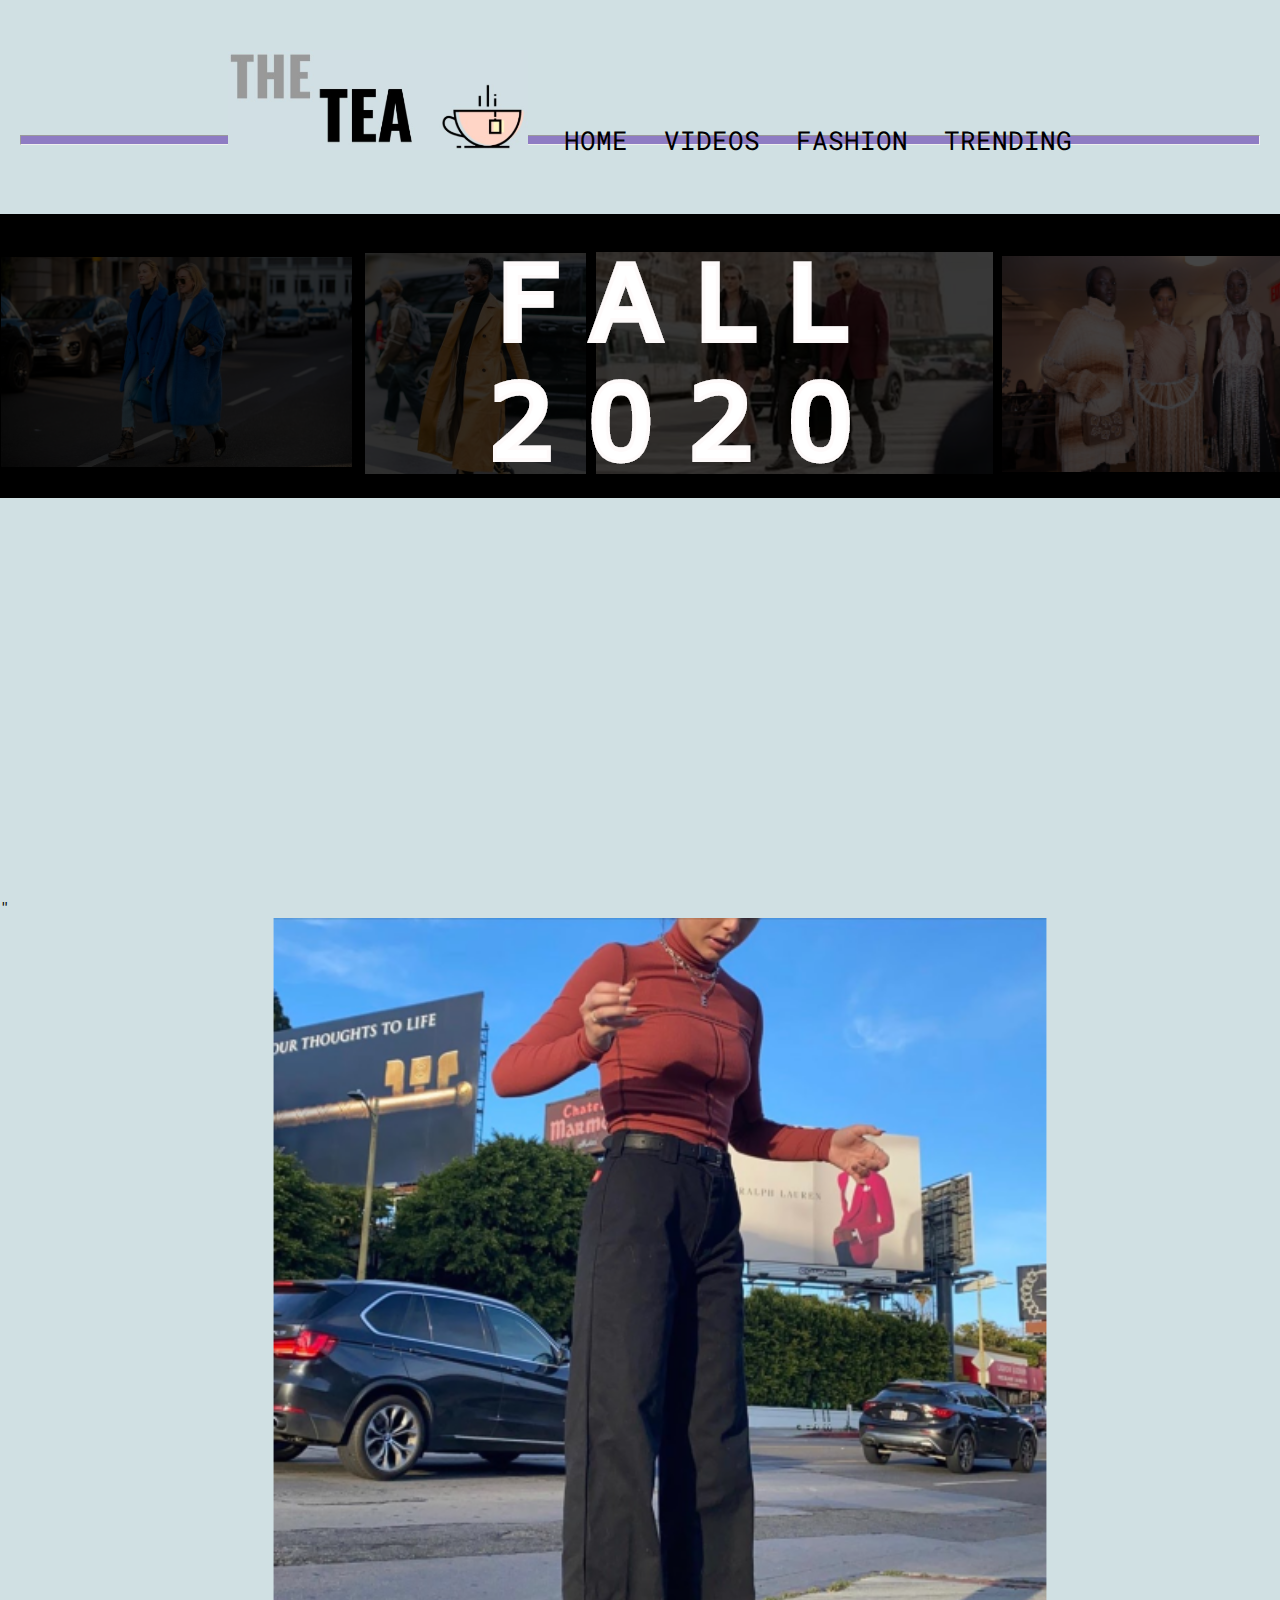
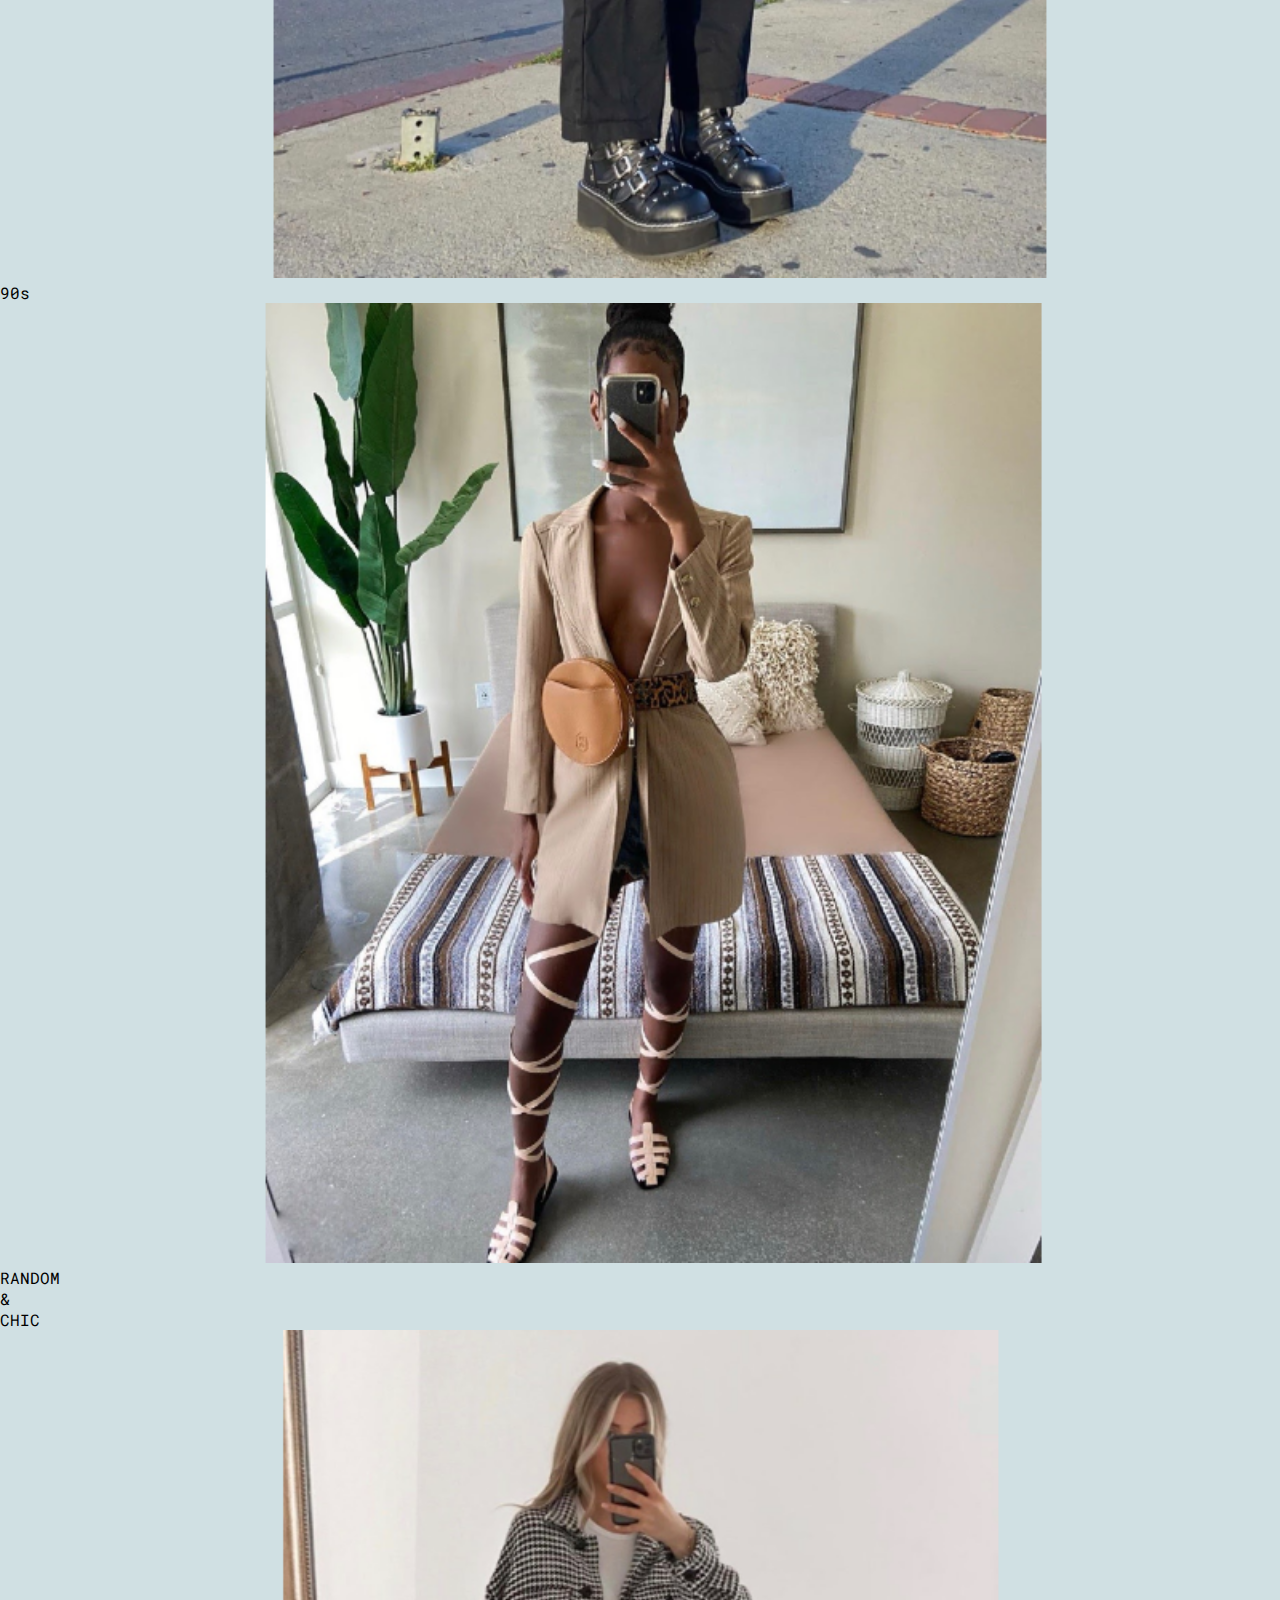
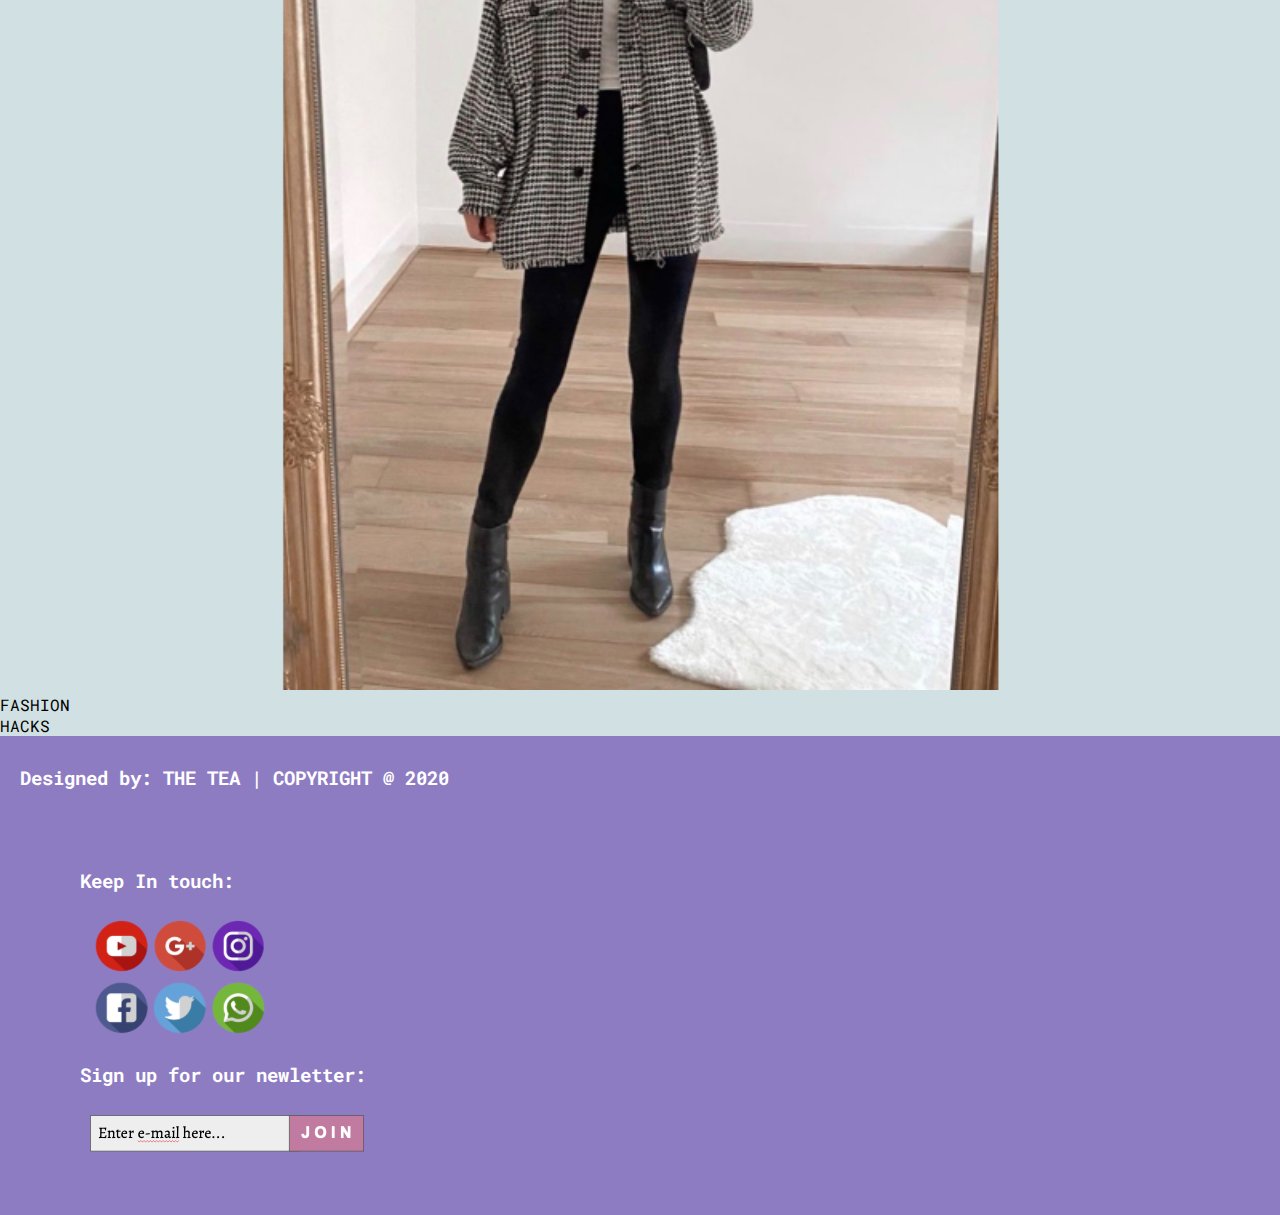
==== fashion.html @ 0cfa945a "Update fashion.html" ====
<!DOCTYPE html>
<html>
<head>
    <link href="style.css" rel="stylesheet" type="text/css" />
	<link href="stylefashion.css" rel="stylesheet" type="text/css" />
    <link href='https://fonts.googleapis.com/css?family=Roboto Mono' rel='stylesheet'>
	<title>THE TEA</title>
</head>
<body>
    <header>
      <nav>
        <ul>
            <li class="logo"><a href="index.html"></a></li>
            <li><a href="index.html">Home</a></li>
            <li><a href="videos.html">Videos</a></li>
            <li><a href="fashion.html">Fashion</a></li>
            <li><a href="trending.html">Trending</a></li>
        </ul>
      </nav>
    </header>
    <section>
      <hr class="topLine">
    </section>
    <img id="fashionbanner" src ="Fall 2020 Fashion Banner.png"  />
	
	
	
<div class "row>"
	<div class= "column">
		<div class="container">
			<img src="Emma Chamberlin 90s .png" alt="90s Fit" style="width:100%;">
			<div class="centered"> 90s</div>
		</div>
	</div>
		
	<div class= "column">
		<div class="container">
			<img src="Random Chic.png" alt="Random & Chic" style="width:100%;">
			<div class="centered2"> RANDOM <br> & <br> CHIC </div>
		</div>
	</div>
		
	<div class= "column">
		<div class="container">
			<img src="Fashion Hacks.png" alt="Fashion Hacks" style="width:100%;">
			<div class="centered3"> FASHION <br> HACKS </div>
		</div>
	</div>



  <!--</div>
  <div class="column">
    <img src="Random Chic.png"  style="width:100%">
  </div>
  <div class="column">
    <img src="Fashion Hacks.png"  style="width:100%">
  </div>
</div>
-->
	
	
	<!--
	<div class="styleinspo">
		<div class="pic">
		<img id="90sinspo" src ="Emma Chamberlin 90s .png" />
		<p class="90stext"> 90s </p>
    </div>
   <div class="pic">
		<img id="randomsinspo" src ="Random Chic.png" />
		<p class="randomtext"> RANDOM & CHIC </p>
   </div>
   <div class="pic">
		<img id="hackinspo" src ="Fashion Hacks.png" />
		<p class ="hacktext"> Fashion Hacks </p>
   </div>
</div>
	-->
	
    <footer>
        <h3>Designed by: THE TEA | COPYRIGHT @ 2020</h3>
        <br>
        <section class="features">
            <figure>
              <div class="left">
              <h3>Keep In touch:</h3>
              <img src="images/socialmediaicons.png" alt="social media links">
            </div>
              <div class="center">
              <h3>Sign up for our newletter:</h3>
              <img src="images/email.png" alt="email link">
              </div>
            </figure>
        </section>

    </footer>
</body>
</html>
---- style.css ----
body{
    background-color: #d0e0e3ff;
    margin: 0;
    padding: 0;
    font-family: "Roboto Mono", Arial, Helvetica, sans-serif;
}

nav{
    background-color: #d0e0e3ff;
    margin:0;
}

header{
    /*padding: 20px;*/
    padding-bottom: 1.2em;
    height: 100px;
    font-size: 26px;
    background-color: #d0e0e3ff;
    text-align: center;
    margin: 0;
    font-family: "Roboto Mono";
}

header a{
    color: black;
    text-decoration: none;
    text-transform: uppercase;
    margin-top: 30px;
}

a:hover{
    font-weight: bold;
}

header .logo a{
    background-image: url("images/icon.jpg");
    background-size: 300px;
    width: 300px;
    height: 100px;
    display: inline-block;
}

ul{
    margin: 0;
    padding: 0;
    list-style-type: none;
}

li{
    display: inline-block;
    margin: 20px; 
    margin-right: auto;
}

section{
    padding: 20px;
    margin:0;
}

#article{
	font-family: Alegreya;
	align: center-left;
}

#articletitle{
	font-family: Alegreya;
}

articlepic{
	margin-left: 300px;
}

footer{
    background-color: #8e7cc3ff;
    padding: 10px 20px;
    color: white;
    font-size: 16px;
    clear: both;
}

.features figures{
    margin:auto;
    width: 100px;
    background-color: pink;
    flex-direction: row;
    text-align: center;
}

.feature figures img{
    width: 200px;
    border-radius: 10px;
}

hr.topLine{
    width: 100%;
    margin-top: 15px;
    height: 10px;
    background-color: #8e7cc3ff;
    padding-left: 19px;
    margin-right: 0;
}

feature div.left{
    float: left;
}
feature div.center{
    text-align: right;
    
}

footer h1, h2, h3{
    font-family: "Roboto Mono"
}
---- stylefashion.css ----
*{
	box-sizing: border-box;
}

.pic{
	float: left;
	width: 33.33%;
	padding: 50px;
}


.stylesinspo:: after{
	content: "";
	clear: both;
	display: table;
}
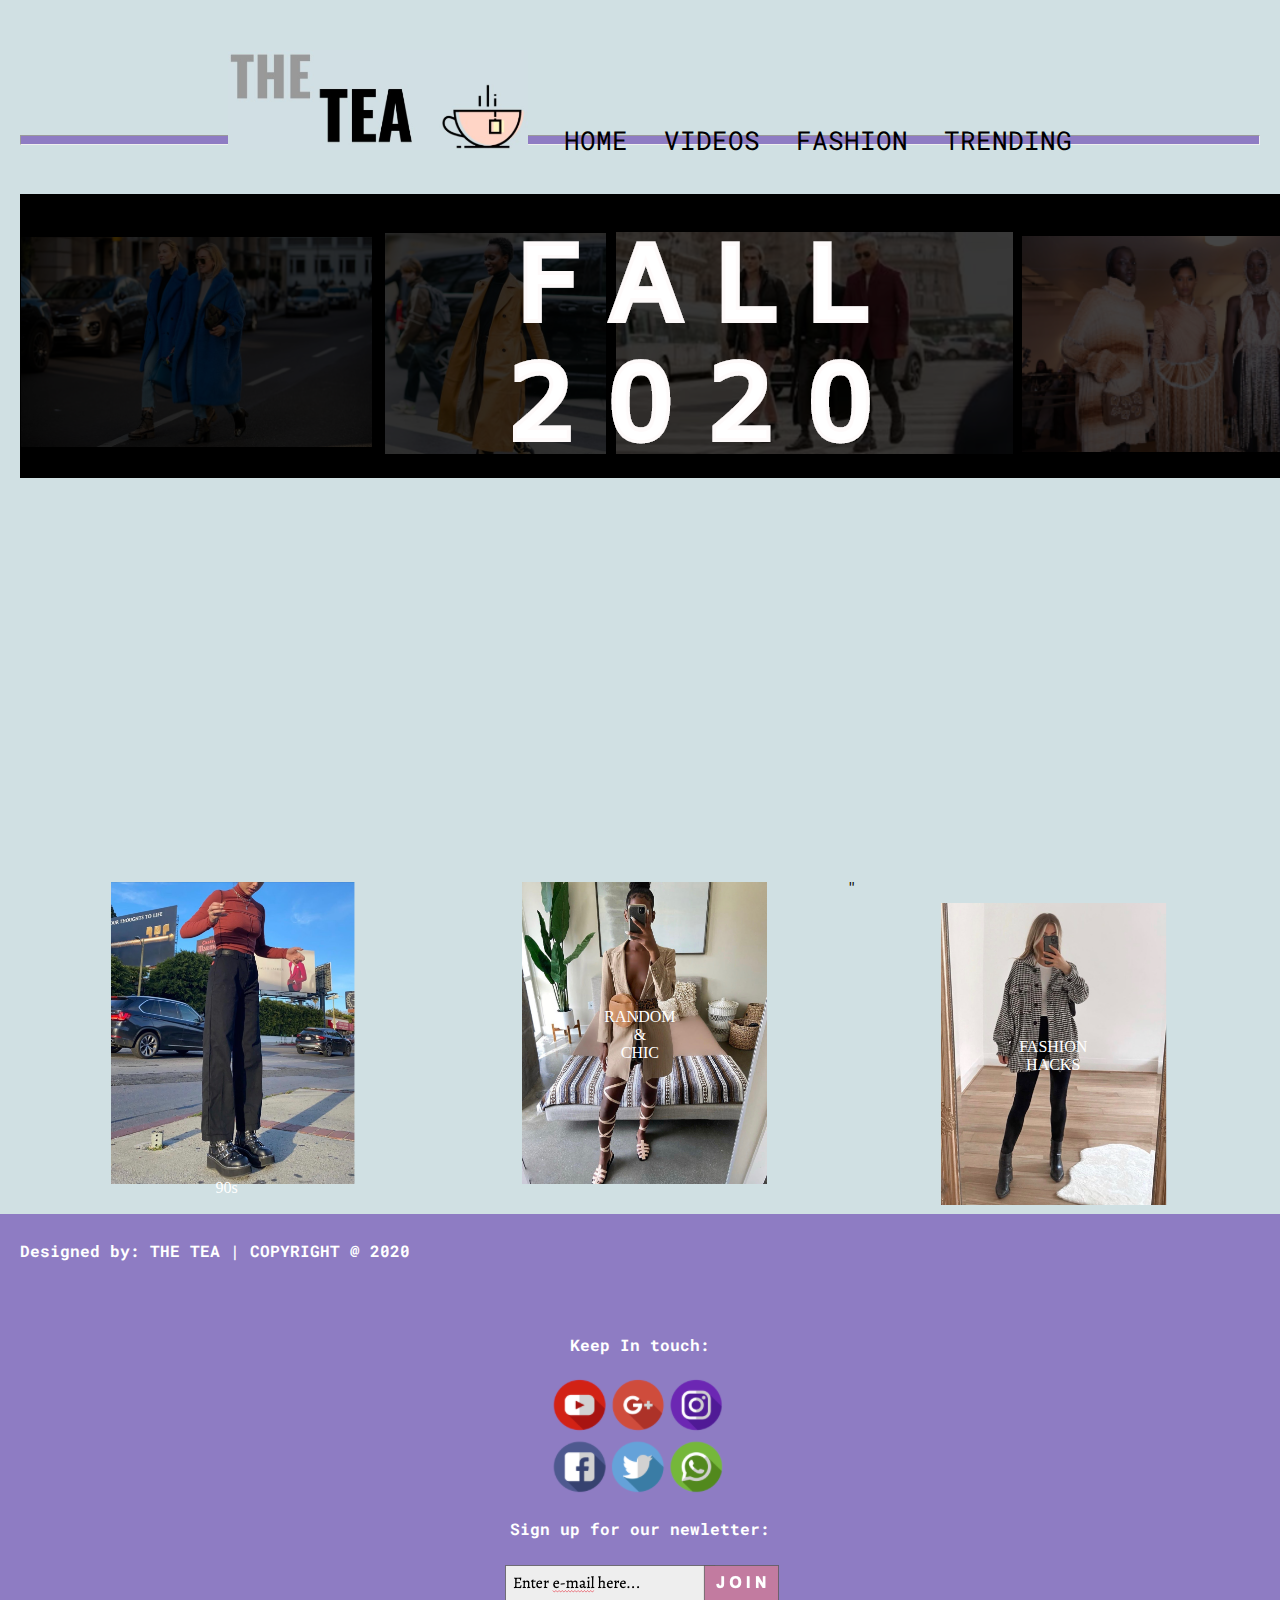
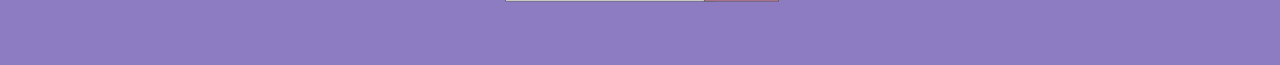
==== commit 90694140: "Update fashion.html" ====
--- a/fashion.html
+++ b/fashion.html
@@ -3,10 +3,11 @@
 <head>
     <link href="style.css" rel="stylesheet" type="text/css" />
 	<link href="stylefashion.css" rel="stylesheet" type="text/css" />
+	<link href="styletrend.css" rel="stylesheet" type="text/css" />
     <link href='https://fonts.googleapis.com/css?family=Roboto Mono' rel='stylesheet'>
 	<title>THE TEA</title>
 </head>
-<body>
+<body id="fmain">
     <header>
       <nav>
         <ul>
@@ -20,7 +21,7 @@
     </header>
     <section>
       <hr class="topLine">
-    </section>
+  
     <img id="fashionbanner" src ="Fall 2020 Fashion Banner.png"  />
 	
 	
@@ -28,24 +29,27 @@
 <div class "row>"
 	<div class= "column">
 		<div class="container">
-			<img src="Emma Chamberlin 90s .png" alt="90s Fit" style="width:100%;">
-			<div class="centered"> 90s</div>
+			<a href="https://instagram.com/emmachamberlain?igshid=1iav1efioqxyp"><img src="Emma Chamberlin 90s .png" alt="90s" style="width:100%;" > </a>
+			<div class="centered"> 90s </div>
 		</div>
 	</div>
 		
 	<div class= "column">
 		<div class="container">
-			<img src="Random Chic.png" alt="Random & Chic" style="width:100%;">
-			<div class="centered2"> RANDOM <br> & <br> CHIC </div>
+			<a href="https://instagram.com/randomandchic?igshid=14ggutu74brxg"><img src="Random Chic.png" alt="RANDOM & CHIC" style="width:100%;" > </a>
+			<div class="centered2"> RANDOM <br> & <br> CHIC </a> </div> 
 		</div>
 	</div>
-		
-	<div class= "column">
+	
+		<div class= "column">
 		<div class="container">
-			<img src="Fashion Hacks.png" alt="Fashion Hacks" style="width:100%;">
-			<div class="centered3"> FASHION <br> HACKS </div>
+			<a href="https://instagram.com/fashioninflux?igshid=1st0q31nsntip""><img src="Fashion Hacks.png" alt="FASHION HACKS" style="width:100%;" > </a>
+			<div class="centered3"> FASHION <br> HACKS </a> </div> 
 		</div>
 	</div>
+	
+		
+
 
 
 
@@ -76,7 +80,7 @@
    </div>
 </div>
 	-->
-	
+	</section>
     <footer>
         <h3>Designed by: THE TEA | COPYRIGHT @ 2020</h3>
         <br>
--- a/stylefashion.css
+++ b/stylefashion.css
@@ -1,8 +1,74 @@
+.container {
+  position: relative;
+  text-align: center;
+  font-family: Impact;
+  color: white;
+}
+.centered {
+  position: absolute;
+  top: 50%;
+  left: 50%;
+  transform: translate(-50%, -50%);
+
+}
+
+.centered2 {
+  position: absolute;
+  top: 50%;
+  left: 50%;
+  transform: translate(-50%, -50%);
+}
+
+.centered3 {
+  position: absolute;
+  top: 50%;
+  left: 50%;
+  transform: translate(-50%, -50%);
+}
+
+.row::after {
+  content: "";
+  clear: both;
+  display: table;
+}
+
+* {
+  box-sizing: border-box;
+}
+
+.column {
+  float: left;
+  width: 33.33%;
+  padding: 5px;
+}
+
+
+
+
+
+
+
+/*
 *{
 	box-sizing: border-box;
 }
 
-.pic{
+
+.column {
+  float: left;
+  width: 33.33%;
+  padding: 3px;
+}
+
+.row::after {
+  content: "";
+  clear: both;
+  display: table;
+}
+
+*/
+
+/*.pic{
 	float: left;
 	width: 33.33%;
 	padding: 50px;
@@ -14,3 +80,4 @@
 	clear: both;
 	display: table;
 }
+*/
--- a/styletrend.css
+++ b/styletrend.css
@@ -0,0 +1,163 @@
+body#trend{
+    margin: 0;
+    padding: 0;
+    background-color: black;
+    position: absolute;
+}
+
+section.mainSection{
+    color: white;
+    background-color: black;
+    margin-top: 35px;
+    padding:0;
+    padding-bottom: 2.3em;
+
+}
+
+section.secondSection{
+    color: white;
+    background-color: black;
+    text-align: center;
+
+}
+
+/*div.mainBG{
+    font-family: Comfortaa,Cuprum, Arial, Oswald;
+    text-align: center;
+
+} */
+
+div#topLeft{
+   /* width: 50%;*/
+    text-align: center;
+    position: relative;
+}
+
+div#bottomright{
+    /*width: 50%;*/
+    float: right;
+    padding-top: 3.6em;
+}
+
+h1{
+    font-family: "Oswald";
+    font-size: 50px;
+    letter-spacing: 3px;
+}
+
+div h1#specific{
+    font-family: "Oswald";
+    font-size: 50px;
+    letter-spacing: 3px;
+}
+
+h3{
+    font-size: medium;
+}
+
+div.topRight{
+   /* width: 51%;*/
+    float: right;
+    top: -40px;
+    margin: 0;
+    padding-bottom: 1.6em;
+    clear: both;
+}
+
+.row {
+    display: flex;
+}
+.column{
+    flex: 50%;
+    padding: 5px;
+}
+
+
+hr#TrendtopLine{
+   /* width: 100%;*/
+    margin-top: 15px;
+    height: 10px;
+    padding-left: 19px;
+    background-color: #8e7cc3ff;
+    box-shadow: #8e7cc3ff;
+}
+figure{
+    text-align: center;
+}
+
+figcaption{
+    color: black;
+    background-color: white;
+    font-family: "Cuprum";
+    font-weight: bold;
+    padding: 0.5em 0 0.5em;;
+}
+
+.text-block {
+    position: absolute;
+    bottom: 20px;
+    right: 20px;
+    background-color: #3154a2;
+    color: white;
+    font-family: Arial;
+    /*padding-left: 25px;
+    padding-right: 25px;*/
+    font-weight: bolder;
+}
+
+.container {
+    position: relative;
+    text-align: center;
+  }
+
+.centered {
+    position: relative;
+    top: 50%;
+    left: 50%;
+    transform: translate(-50%, -50%);
+  }
+
+div#left{
+    float: left;
+    background-color: black;
+    width: 50%;
+}
+
+div#right{
+    float: right;
+    background-color: black;
+    width: 50%;
+    padding-bottom: 3em;
+}
+
+br#br1{
+    clear: right;
+}
+
+
+#words{
+    padding-left: 30em;
+    float: left;
+    padding-bottom: 5em;
+}
+
+div.gallery {
+    margin: 5px;
+    border: 1px solid #ccc;
+    float: left;
+    width: 180px;
+  }
+  
+  div.gallery:hover {
+    border: 1px solid #777;
+  }
+  
+  div.gallery img {
+    width: 100%;
+    height: auto;
+  }
+  
+  div.desc {
+    padding: 15px;
+    text-align: center;
+  }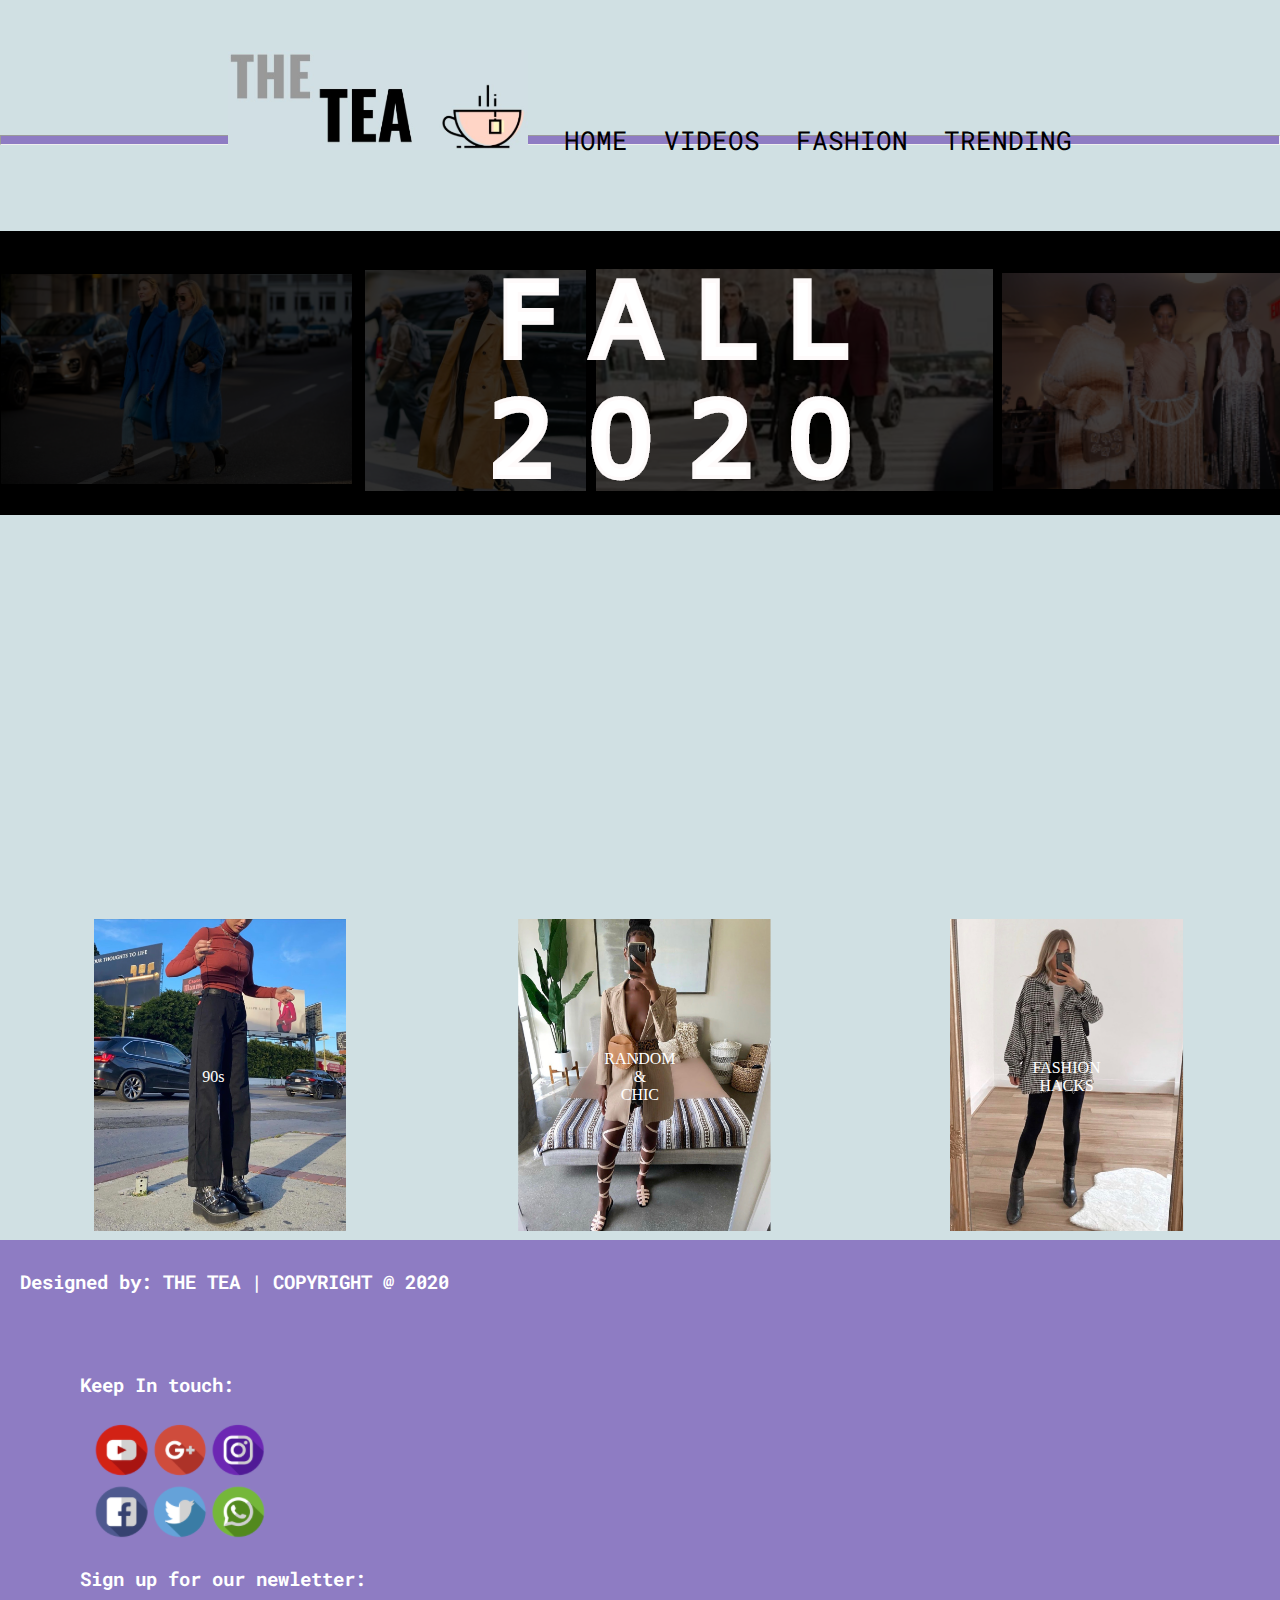
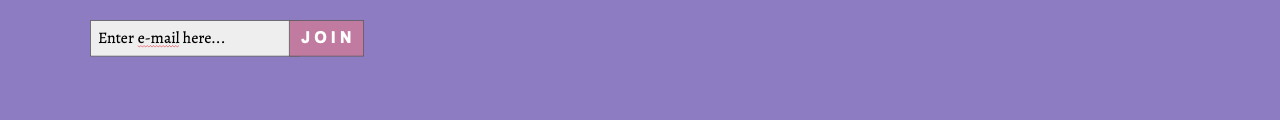
==== commit 5aeea90a: "new stuf" ====
--- a/fashion.html
+++ b/fashion.html
@@ -3,11 +3,10 @@
 <head>
     <link href="style.css" rel="stylesheet" type="text/css" />
 	<link href="stylefashion.css" rel="stylesheet" type="text/css" />
-	<link href="styletrend.css" rel="stylesheet" type="text/css" />
     <link href='https://fonts.googleapis.com/css?family=Roboto Mono' rel='stylesheet'>
 	<title>THE TEA</title>
 </head>
-<body id="fmain">
+<body>
     <header>
       <nav>
         <ul>
@@ -19,37 +18,34 @@
         </ul>
       </nav>
     </header>
-    <section>
+    <section id="mainf">
       <hr class="topLine">
-  
+    </section>
     <img id="fashionbanner" src ="Fall 2020 Fashion Banner.png"  />
 	
 	
 	
-<div class "row>"
+<div class="row">
 	<div class= "column">
 		<div class="container">
-			<a href="https://instagram.com/emmachamberlain?igshid=1iav1efioqxyp"><img src="Emma Chamberlin 90s .png" alt="90s" style="width:100%;" > </a>
-			<div class="centered"> 90s </div>
+			<img src="Emma Chamberlin 90s .png" alt="90s Fit" style="width:100%;">
+			<div class="centered"> 90s</div>
 		</div>
 	</div>
 		
 	<div class= "column">
 		<div class="container">
-			<a href="https://instagram.com/randomandchic?igshid=14ggutu74brxg"><img src="Random Chic.png" alt="RANDOM & CHIC" style="width:100%;" > </a>
-			<div class="centered2"> RANDOM <br> & <br> CHIC </a> </div> 
+			<img src="Random Chic.png" alt="Random & Chic" style="width:100%;">
+			<div class="centered2"> RANDOM <br> & <br> CHIC </div>
 		</div>
 	</div>
-	
-		<div class= "column">
+		
+	<div class= "column">
 		<div class="container">
-			<a href="https://instagram.com/fashioninflux?igshid=1st0q31nsntip""><img src="Fashion Hacks.png" alt="FASHION HACKS" style="width:100%;" > </a>
-			<div class="centered3"> FASHION <br> HACKS </a> </div> 
+			<img src="Fashion Hacks.png" alt="Fashion Hacks" style="width:100%;">
+			<div class="centered3"> FASHION <br> HACKS </div>
 		</div>
 	</div>
-	
-		
-
 
 
 
@@ -80,7 +76,7 @@
    </div>
 </div>
 	-->
-	</section>
+	
     <footer>
         <h3>Designed by: THE TEA | COPYRIGHT @ 2020</h3>
         <br>
--- a/style.css
+++ b/style.css
@@ -110,4 +110,10 @@
 
 footer h1, h2, h3{
     font-family: "Roboto Mono"
+}
+
+section#mainI{
+    margin-top: 35px;
+    padding:0;
+    padding-bottom: 2.3em;
 }--- a/stylefashion.css
+++ b/stylefashion.css
@@ -1,9 +1,17 @@
+section#mainf{
+    color: white;
+    margin-top: 35px;
+    padding:0;
+    padding-bottom: 2.3em;
+    background-color: #d0e0e3ff;
+}
 .container {
   position: relative;
   text-align: center;
   font-family: Impact;
   color: white;
 }
+
 .centered {
   position: absolute;
   top: 50%;
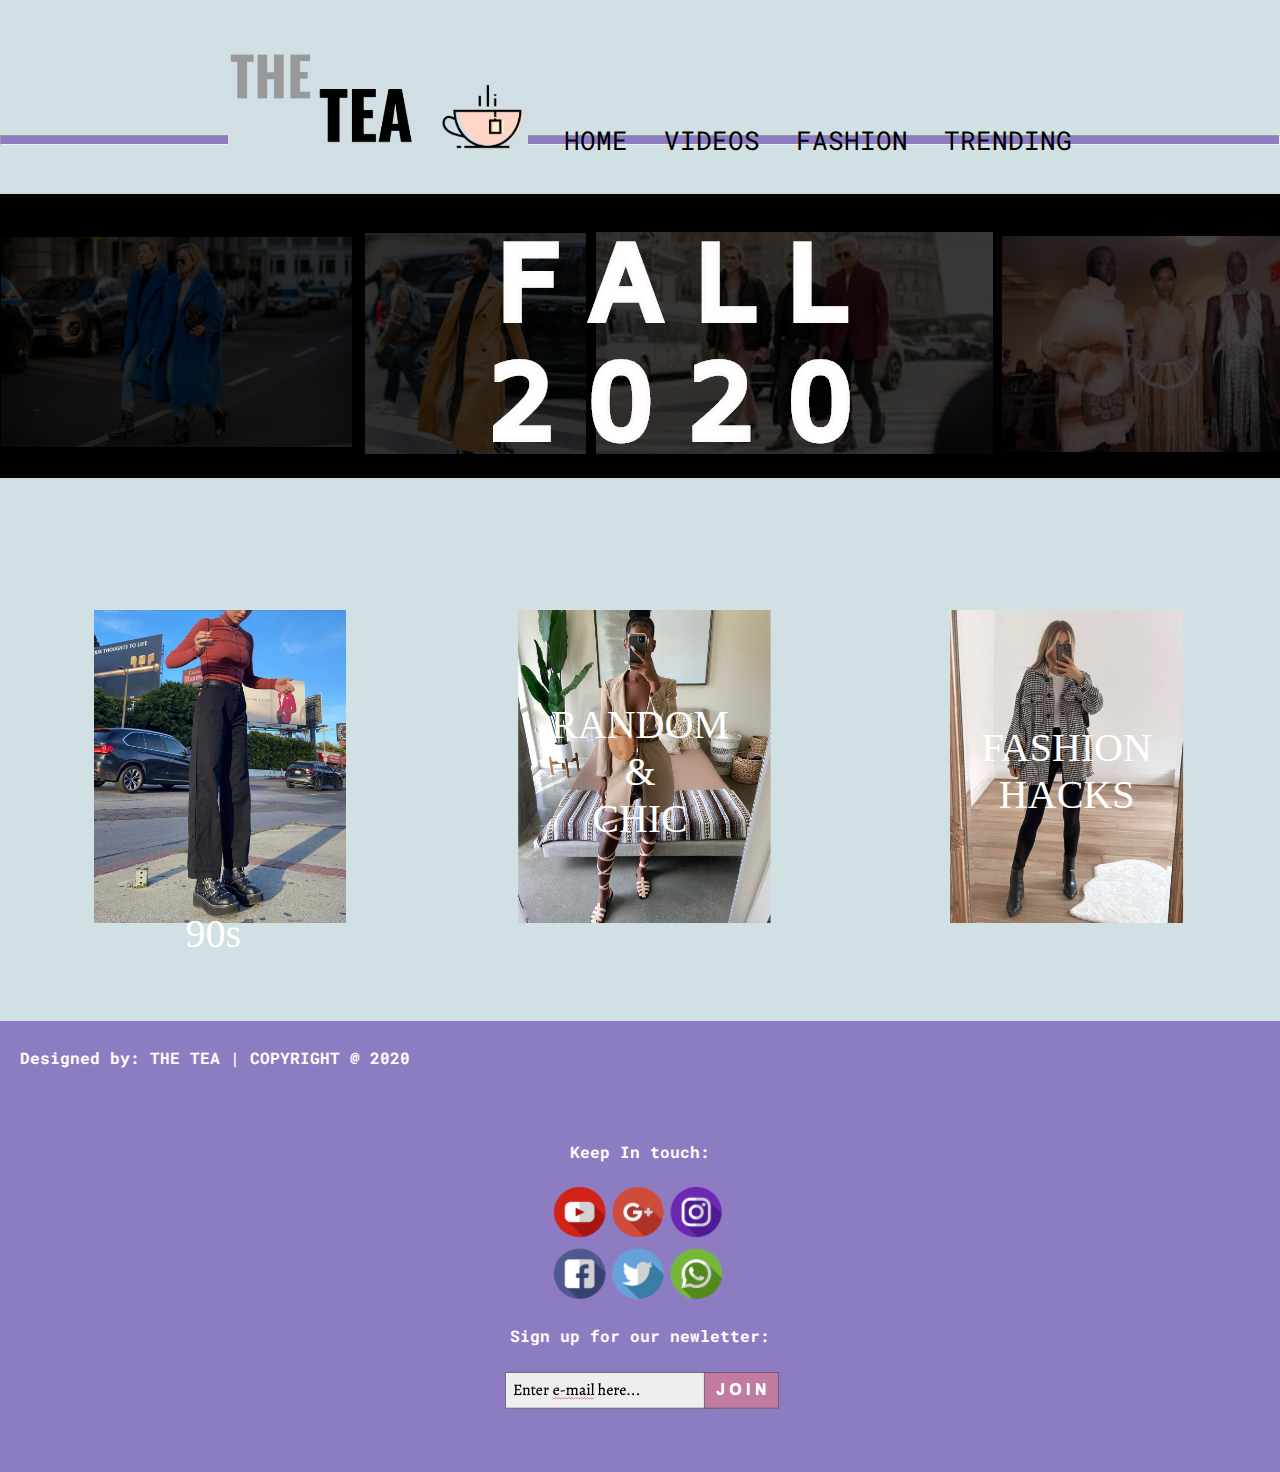
==== commit fcd78a57: "add" ====
--- a/fashion.html
+++ b/fashion.html
@@ -3,10 +3,11 @@
 <head>
     <link href="style.css" rel="stylesheet" type="text/css" />
 	<link href="stylefashion.css" rel="stylesheet" type="text/css" />
+	<link href="styletrend.css" rel="stylesheet" type="text/css" />
     <link href='https://fonts.googleapis.com/css?family=Roboto Mono' rel='stylesheet'>
 	<title>THE TEA</title>
 </head>
-<body>
+<body id="fmain">
     <header>
       <nav>
         <ul>
@@ -20,7 +21,7 @@
     </header>
     <section id="mainf">
       <hr class="topLine">
-    </section>
+  
     <img id="fashionbanner" src ="Fall 2020 Fashion Banner.png"  />
 	
 	
@@ -28,24 +29,27 @@
 <div class="row">
 	<div class= "column">
 		<div class="container">
-			<img src="Emma Chamberlin 90s .png" alt="90s Fit" style="width:100%;">
-			<div class="centered"> 90s</div>
+			<a href="https://instagram.com/emmachamberlain?igshid=1iav1efioqxyp"><img src="Emma Chamberlin 90s .png" alt="90s" style="width:100%;" > </a>
+			<div class="centered"> 90s </div>
 		</div>
 	</div>
 		
 	<div class= "column">
 		<div class="container">
-			<img src="Random Chic.png" alt="Random & Chic" style="width:100%;">
-			<div class="centered2"> RANDOM <br> & <br> CHIC </div>
+			<a href="https://instagram.com/randomandchic?igshid=14ggutu74brxg"><img src="Random Chic.png" alt="RANDOM & CHIC" style="width:100%;" > </a>
+			<div class="centered2"> RANDOM <br> & <br> CHIC </a> </div> 
 		</div>
 	</div>
-		
-	<div class= "column">
+	
+		<div class= "column">
 		<div class="container">
-			<img src="Fashion Hacks.png" alt="Fashion Hacks" style="width:100%;">
-			<div class="centered3"> FASHION <br> HACKS </div>
+			<a href="https://instagram.com/fashioninflux?igshid=1st0q31nsntip""><img src="Fashion Hacks.png" alt="FASHION HACKS" style="width:100%;" > </a>
+			<div class="centered3"> FASHION <br> HACKS </a> </div> 
 		</div>
 	</div>
+	
+		
+
 
 
 
@@ -76,7 +80,7 @@
    </div>
 </div>
 	-->
-	
+	</section>
     <footer>
         <h3>Designed by: THE TEA | COPYRIGHT @ 2020</h3>
         <br>
--- a/stylefashion.css
+++ b/stylefashion.css
@@ -10,6 +10,7 @@
   text-align: center;
   font-family: Impact;
   color: white;
+  font-size:40px;
 }
 
 .centered {
@@ -52,6 +53,12 @@
 
 
 
+#fashionbanner{
+	margin-bottom: -17em;
+}
+
+
+
 
 
 
--- a/styletrend.css
+++ b/styletrend.css
@@ -0,0 +1,163 @@
+body#trend{
+    margin: 0;
+    padding: 0;
+    background-color: black;
+    position: absolute;
+}
+
+section.mainSection{
+    color: white;
+    background-color: black;
+    margin-top: 35px;
+    padding:0;
+    padding-bottom: 2.3em;
+
+}
+
+section.secondSection{
+    color: white;
+    background-color: black;
+    text-align: center;
+
+}
+
+/*div.mainBG{
+    font-family: Comfortaa,Cuprum, Arial, Oswald;
+    text-align: center;
+
+} */
+
+div#topLeft{
+   /* width: 50%;*/
+    text-align: center;
+    position: relative;
+}
+
+div#bottomright{
+    /*width: 50%;*/
+    float: right;
+    padding-top: 3.6em;
+}
+
+h1{
+    font-family: "Oswald";
+    font-size: 50px;
+    letter-spacing: 3px;
+}
+
+div h1#specific{
+    font-family: "Oswald";
+    font-size: 50px;
+    letter-spacing: 3px;
+}
+
+h3{
+    font-size: medium;
+}
+
+div.topRight{
+   /* width: 51%;*/
+    float: right;
+    top: -40px;
+    margin: 0;
+    padding-bottom: 1.6em;
+    clear: both;
+}
+
+.row {
+    display: flex;
+}
+.column{
+    flex: 50%;
+    padding: 5px;
+}
+
+
+hr#TrendtopLine{
+   /* width: 100%;*/
+    margin-top: 15px;
+    height: 10px;
+    padding-left: 19px;
+    background-color: #8e7cc3ff;
+    box-shadow: #8e7cc3ff;
+}
+figure{
+    text-align: center;
+}
+
+figcaption{
+    color: black;
+    background-color: white;
+    font-family: "Cuprum";
+    font-weight: bold;
+    padding: 0.5em 0 0.5em;;
+}
+
+.text-block {
+    position: absolute;
+    bottom: 20px;
+    right: 20px;
+    background-color: #3154a2;
+    color: white;
+    font-family: Arial;
+    /*padding-left: 25px;
+    padding-right: 25px;*/
+    font-weight: bolder;
+}
+
+.container {
+    position: relative;
+    text-align: center;
+  }
+
+.centered {
+    position: relative;
+    top: 50%;
+    left: 50%;
+    transform: translate(-50%, -50%);
+  }
+
+div#left{
+    float: left;
+    background-color: black;
+    width: 50%;
+}
+
+div#right{
+    float: right;
+    background-color: black;
+    width: 50%;
+    padding-bottom: 3em;
+}
+
+br#br1{
+    clear: right;
+}
+
+
+#words{
+    padding-left: 30em;
+    float: left;
+    padding-bottom: 5em;
+}
+
+div.gallery {
+    margin: 5px;
+    border: 1px solid #ccc;
+    float: left;
+    width: 180px;
+  }
+  
+  div.gallery:hover {
+    border: 1px solid #777;
+  }
+  
+  div.gallery img {
+    width: 100%;
+    height: auto;
+  }
+  
+  div.desc {
+    padding: 15px;
+    text-align: center;
+  }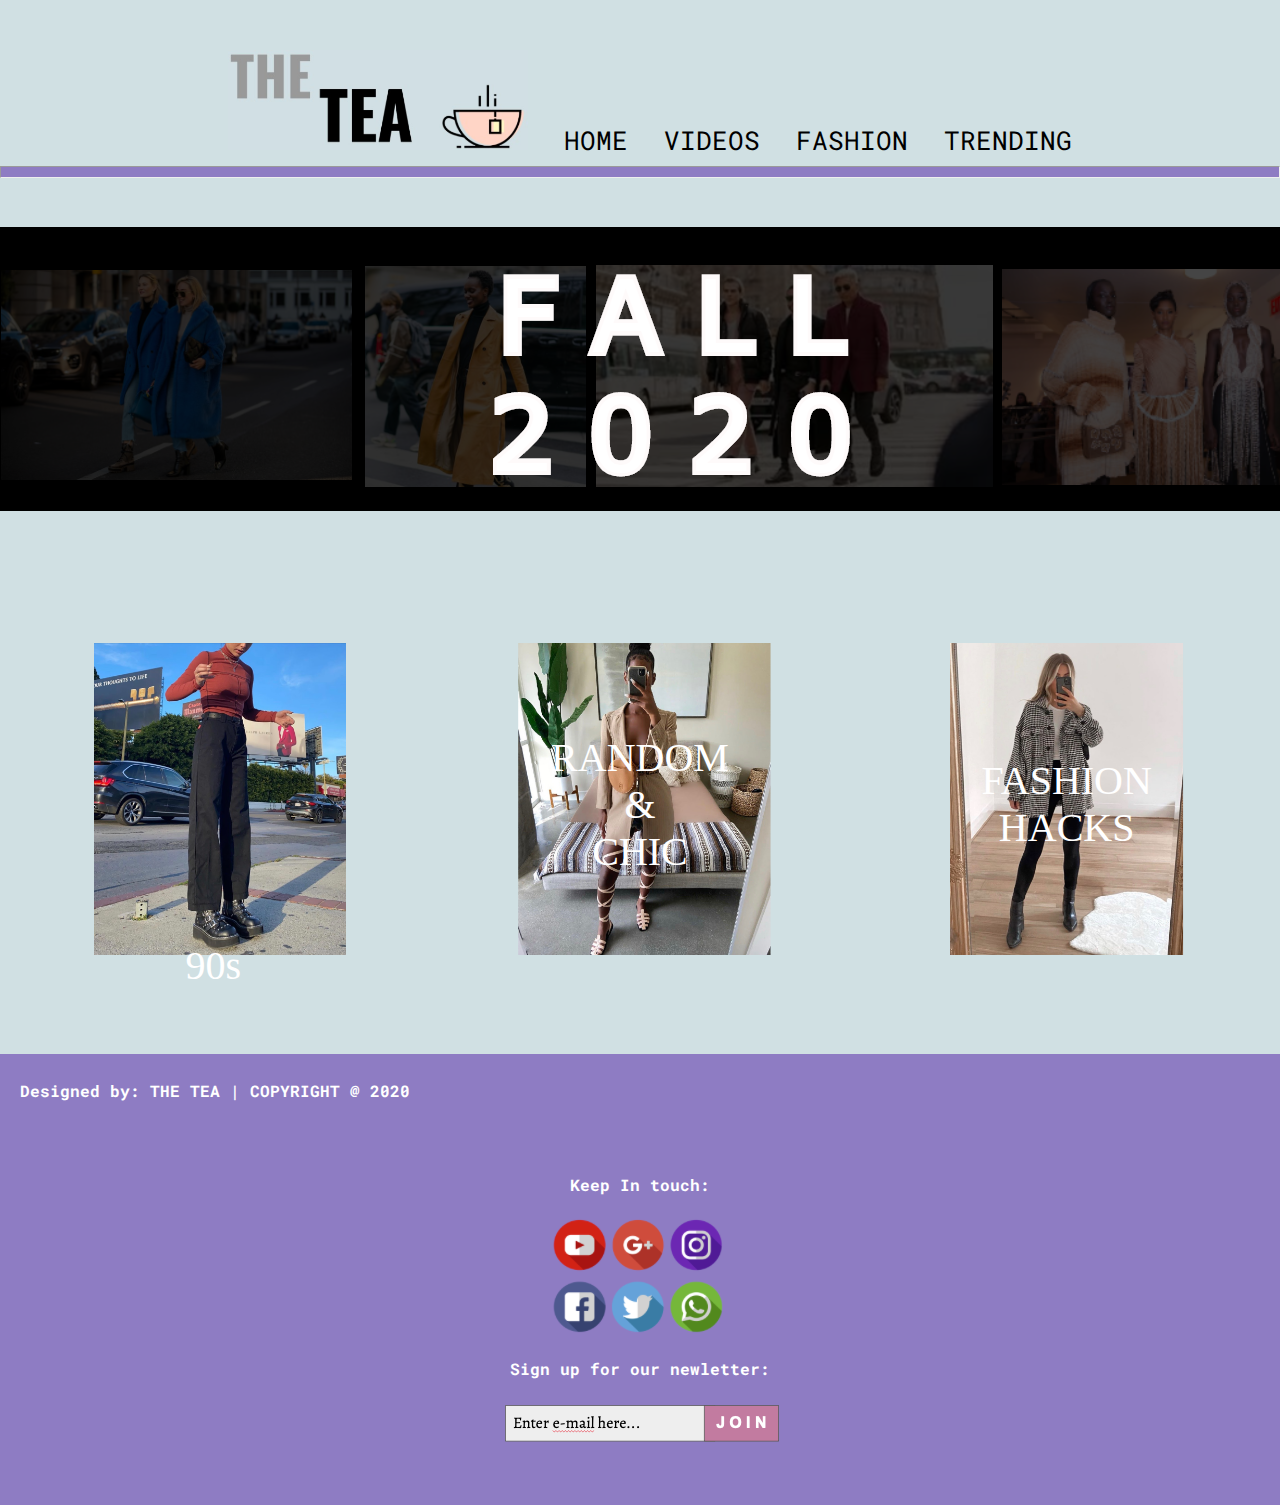
==== commit ec2ad31f: "update fashion" ====
--- a/fashion.html
+++ b/fashion.html
@@ -3,7 +3,8 @@
 <head>
     <link href="style.css" rel="stylesheet" type="text/css" />
 	<link href="stylefashion.css" rel="stylesheet" type="text/css" />
-	<link href="styletrend.css" rel="stylesheet" type="text/css" />
+  <link href="stylevid.css" rel="stylesheet" type="text/css" />
+  <link href="styletrend.css" rel="stylesheet" type="text/css" />
     <link href='https://fonts.googleapis.com/css?family=Roboto Mono' rel='stylesheet'>
 	<title>THE TEA</title>
 </head>
@@ -20,9 +21,10 @@
       </nav>
     </header>
     <section id="mainf">
-      <hr class="topLine">
+      <br>
+      <hr id="topFLine">
   
-    <img id="fashionbanner" src ="Fall 2020 Fashion Banner.png"  />
+    <img id="fashionbanner" src ="Fall 2020 Fashion Banner.png" style="width:100%"/>
 	
 	
 	
--- a/stylefashion.css
+++ b/stylefashion.css
@@ -51,10 +51,19 @@
   padding: 5px;
 }
 
+#topFLine{
+    /* margin-top: 15px; */
+    margin-top: 10px;
+    height: 10px;
+    padding: 0.3em 0 ;
+    background-color: #8e7cc3ff;
+    box-shadow: #8e7cc3ff;
+
+}
 
 
 #fashionbanner{
-	margin-bottom: -17em;
+  margin-bottom: -17em;
 }
 
 
--- a/stylevid.css
+++ b/stylevid.css
@@ -0,0 +1,46 @@
+body#video{
+    margin: 0;
+    padding: 0;
+    background-color: black;
+    font-family: 'Oswald';
+    color: #741b47;
+}
+
+div#leftV{
+   float: left;
+    padding-bottom: 5em;
+    padding-left: 1em;
+    margin-right: 12.3rem;
+    
+}
+
+div#video1{
+    padding-left: 2.5em;
+
+}
+
+h1#topTitle{
+    font-size: 30px;
+    color: #741b47;
+    letter-spacing: normal;
+    padding-left: 1em;
+}
+
+h2#secondTitle{
+    font-size: 25px;
+    color: #741b47;
+    letter-spacing: normal;
+    padding-left: 1em;
+    text-align: center;
+}
+
+div#RightV{
+    float: left;
+    background-color: black;
+    /* display: flex; */
+    /* clear: both; */
+}
+
+hr#maindivideo{
+    padding-right: 130px;
+}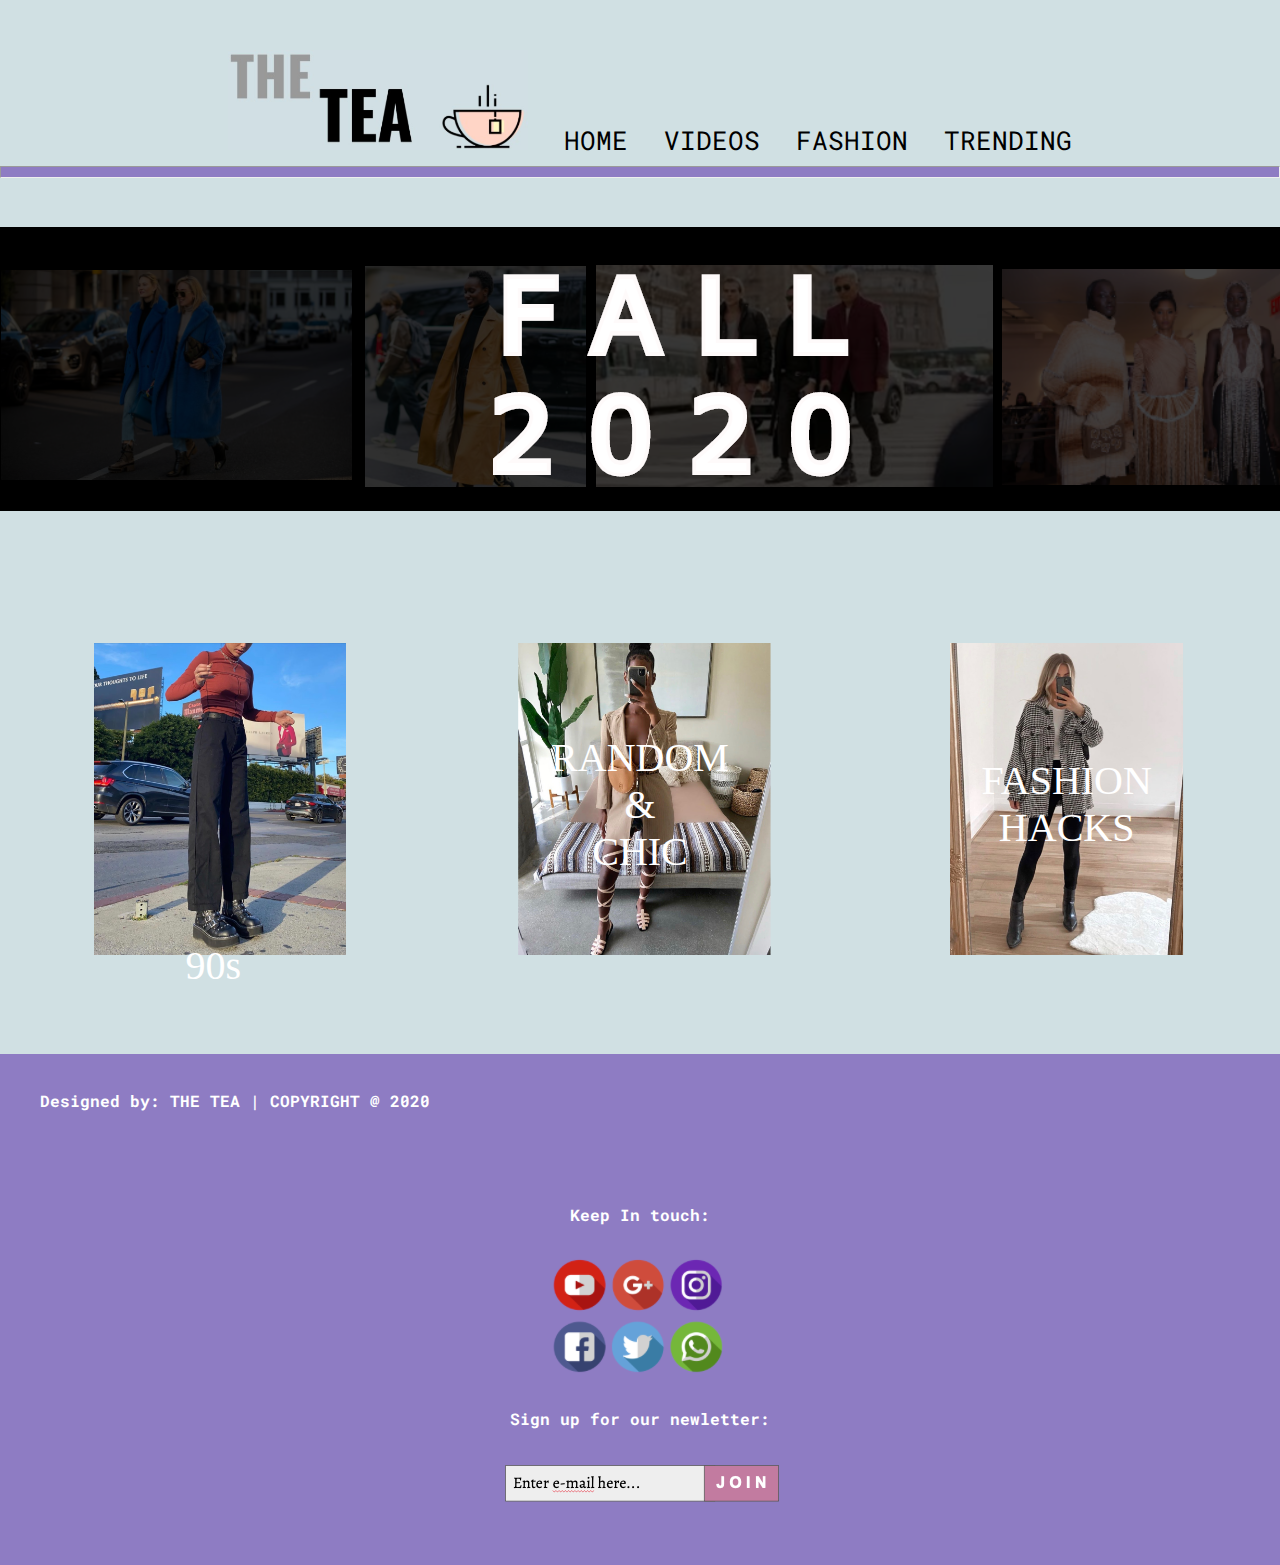
==== commit efc01a52: "change the footer" ====
--- a/fashion.html
+++ b/fashion.html
@@ -31,21 +31,21 @@
 <div class="row">
 	<div class= "column">
 		<div class="container">
-			<a href="https://instagram.com/emmachamberlain?igshid=1iav1efioqxyp"><img src="Emma Chamberlin 90s .png" alt="90s" style="width:100%;" > </a>
+			<a href="https://instagram.com/emmachamberlain?igshid=1iav1efioqxyp" target="_blank"><img src="Emma Chamberlin 90s .png" alt="90s" style="width:100%;" > </a>
 			<div class="centered"> 90s </div>
 		</div>
 	</div>
 		
 	<div class= "column">
 		<div class="container">
-			<a href="https://instagram.com/randomandchic?igshid=14ggutu74brxg"><img src="Random Chic.png" alt="RANDOM & CHIC" style="width:100%;" > </a>
+			<a href="https://instagram.com/randomandchic?igshid=14ggutu74brxg" target="_blank"><img src="Random Chic.png" alt="RANDOM & CHIC" style="width:100%;" > </a>
 			<div class="centered2"> RANDOM <br> & <br> CHIC </a> </div> 
 		</div>
 	</div>
 	
 		<div class= "column">
 		<div class="container">
-			<a href="https://instagram.com/fashioninflux?igshid=1st0q31nsntip""><img src="Fashion Hacks.png" alt="FASHION HACKS" style="width:100%;" > </a>
+			<a href="https://instagram.com/fashioninflux?igshid=1st0q31nsntip" target="_blank"><img src="Fashion Hacks.png" alt="FASHION HACKS" style="width:100%;" > </a>
 			<div class="centered3"> FASHION <br> HACKS </a> </div> 
 		</div>
 	</div>
@@ -83,22 +83,23 @@
 </div>
 	-->
 	</section>
-    <footer>
-        <h3>Designed by: THE TEA | COPYRIGHT @ 2020</h3>
-        <br>
-        <section class="features">
-            <figure>
-              <div class="left">
-              <h3>Keep In touch:</h3>
-              <img src="images/socialmediaicons.png" alt="social media links">
-            </div>
-              <div class="center">
-              <h3>Sign up for our newletter:</h3>
-              <img src="images/email.png" alt="email link">
-              </div>
-            </figure>
-        </section>
-
-    </footer>
+  <footer class="footer1">
+    <h3>Designed by: THE TEA | COPYRIGHT @ 2020</h3>
+    <br>
+    <center>
+    <section class="features">
+        <figure>
+          <div class="left">
+          <h3>Keep In touch:</h3>
+          <img src="images/socialmediaicons.png" alt="social media links">
+        </div>
+          <div class="center">
+          <h3>Sign up for our newletter:</h3>
+          <img src="images/email.png" alt="email link">
+          </div>
+        </figure>
+    </section>
+  </center>
+</footer>
 </body>
 </html>--- a/style.css
+++ b/style.css
@@ -67,15 +67,31 @@
 }
 
 articlepic{
-	margin-left: 300px;
+	
 }
 
-footer{
+.container {
+  position: relative;
+  text-align: center;
+  font-family: Impact;
+  color: white;
+  font-size:40px;
+ 
+}
+
+.column {
+  float: left;
+  width: 33.33%;
+  padding: 5px;
+}
+
+.footer1{
     background-color: #8e7cc3ff;
     padding: 10px 20px;
     color: white;
     font-size: 16px;
     clear: both;
+    font-family: "Roboto Mono"
 }
 
 .features figures{
@@ -100,16 +116,11 @@
     margin-right: 0;
 }
 
-feature div.left{
-    float: left;
-}
-feature div.center{
-    text-align: right;
-    
-}
 
-footer h1, h2, h3{
-    font-family: "Roboto Mono"
+.feautres h1, h2, h3{
+    padding: 10px 20px;
+    font-size: 16px;
+    font-family: "Roboto Mono";
 }
 
 section#mainI{
--- a/stylefashion.css
+++ b/stylefashion.css
@@ -17,7 +17,7 @@
   position: absolute;
   top: 50%;
   left: 50%;
-  transform: translate(-50%, -50%);
+  transform: translate(-150%, -50%);
 
 }
 
@@ -55,7 +55,7 @@
     /* margin-top: 15px; */
     margin-top: 10px;
     height: 10px;
-    padding: 0.3em 0 ;
+    padding: 0.3em 0;
     background-color: #8e7cc3ff;
     box-shadow: #8e7cc3ff;
 
